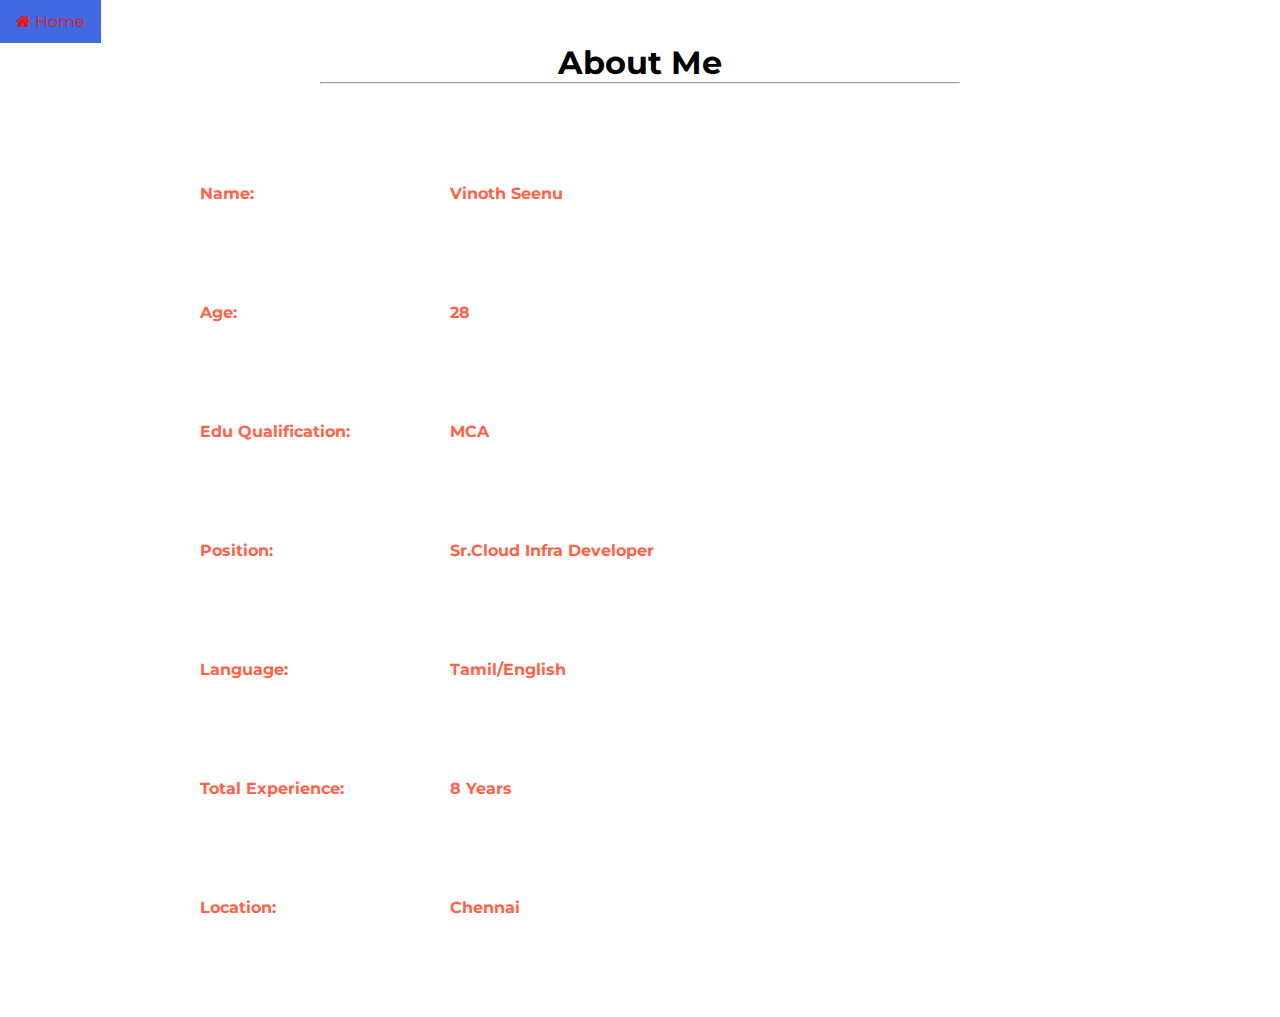
==== about.html @ c9cccf3f "new file changed" ====
<html>

<head>
    <title>About-Me</title>
    <meta charset="UTF-8">
    <meta name="viewport" content="width=device-width, initial-scale=1">
    <link rel="stylesheet" type="text/css" href="style.css">
    <link href="https://stackpath.bootstrapcdn.com/font-awesome/4.7.0/css/font-awesome.min.css" rel="stylesheet">
    <link href="https://fonts.googleapis.com/css2?family=Montserrat:wght@300;400;500;600;700;800;900&display=swap"
        rel="stylesheet">
        <style>
            table, th, td {
              border: 0px solid black;
            }
            table {
              border-spacing: 100px;
            }
            
        .avatar {
            vertical-align: middle;
            width: 50px;
            height: 50px;
            border-radius: 50%;
          }
          hr {
            width: 50%;
            margin-left: 25%;
            background-color:firebrick;
                }
        </style>
<div class="headerabout">
<body>
    <a href="index.html"><button class="btn"><i class="fa fa-home"></i> Home</button> </a> 
    <h1 style="text-align: center">About Me </h1>
    <hr>
    <table style="table-layout:auto;text-align: left;color:tomato"> 
        <tr>
            <th></th>
            <th>Name:</th>
            <th>Vinoth Seenu</th>
        </tr>
        <tr>
            <th></th>
            <th>Age: </th>
            <th>28</th>
        </tr>
        <tr>
            <th></th>
            <th> Edu Qualification: </th>
            <th>MCA</th>
        </tr>
        <tr>
            <th></th>
            <th>Position:</th>
            <th>Sr.Cloud Infra Developer</th>
        </tr>
        <tr>
            <th></th>
            <th>Language:</th>
            <th>Tamil/English</th>
        </tr>
        <tr>
            <th></th>
            <th>Total Experience:</th>
            <th>8 Years</th>
        </tr>
        <tr>
            <th></th>
            <th>Location:</th>
            <th>Chennai</th>
        </tr>
    </table>

</body>
</div>
</head>
</html>
---- style.css ----
*{
    margin: 0;
    padding: 0;
    box-sizing: border-box;
    font-family: 'Montserrat', sans-serif;
}

a{
    text-decoration: none;
}

a:hover{
    text-decoration: none;
}

ul{
    list-style: none;
}

.header{
    position: relative;
    width: 100%;
    height: 100vh;
    background-image: url(images/bg.jpeg);
    background-repeat: no-repeat;
    background-size: cover;
}
.header1{
    position: relative;
    width: 100%;
    height: 100vh;
    background-image: url(images/cool-background2.svg);
    background-size: cover;
    background-repeat: no-repeat;
}
.header2{
    position: relative;
    width: 100%;
    height: 100vh;
    background-image: url(images/cool-background2.svg);
    background-size: cover;
    background-repeat: no-repeat;
}


.header .navbar{
    width: 100%;
    height: 80px;
    display: flex;
    align-items: center;
    padding-top: 20px;
}


.logo a{
    text-decoration: none;
    color: rgb(218, 46, 46);
    display: block;
    font-size: 25px;
    font-weight: bold;
    margin-left: 15px;
}

.menu ul {
    margin-left: 200px;
}

.menu ul li{
    display: inline-block;
    margin-right: 15px;
    cursor: pointer;
    align-items: center;
    
}

.menu ul li a{
    text-decoration: none;
    color:rgb(219, 45, 45);
    font-size: 18px;
    font-weight: bold;
    letter-spacing: 1px;
    transition: 0.4s ease-in-out;
}

ul li a:hover{
    color: #5c53df;
}
.header .contact-info{
    color: rgb(222, 51, 51);
    margin-left: 400px;
    font-weight: bold;
}

.header .contact-info ul{
    margin-right: 0px;
}

.header .contact-info ul li{
    display: inline-block;
}

.header .contact-info ul li a{
    color: rgb(215, 50, 50);
    font-size: 15px;
    transition: all 0.3s;
}

.header .contact-info ul li a:hover{
    color:#c32865;
}

.header .contact-info ul li a.sep{
    margin: 0 28px;
    opacity: 0.3;
}


.banner{
    position: absolute;
    top: 35%;
    left: 0;
    color: rgb(214, 18, 18);
}

.app-text{
    padding-left: 440px
}

.app-text h3{
    margin-top: 100px;
    font-size: 10px;
    color: rgb(234, 228, 227);
    font-weight: 900;
    letter-spacing: 2px;
    text-transform: uppercase;
}

.app-text h1{
    font-size: 50px;
    position: relative;
    color: rgb(227, 225, 225);
    margin-top: 1px;
    font-weight: 700;
    line-height: 1.3;
}

.app-text h1 span{
    color: #090909;
}
.app-text h2{
    font-size: 40px;
    position: relative;
    color: rgb(227, 225, 225);
    margin-top: 1px;
    font-weight: 700;
    line-height: 1.3;
}

.app-text h2 span{
    color: #d91919;
}

.app-text p{
    font-size: 19px;
    margin: 30px 30px 30px 0;
    letter-spacing: 1px;
    color: rgb(12, 1, 1);
    padding-right: 250px;
    line-height: 1.5;
    letter-spacing: 3px;
}

.btn-group{
    display: flex;
    width: 100%;
    position: relative;
    margin-top: 20px;
}

.primary-btn:before{
    content: '';
    position: absolute;
    width: 400px;
    height: 1px;
    border-top: 1px solid rgb(233, 23, 23);
    top: 88%;
    left: 0;
}

.play-btn{
    display: flex;
    align-items: center;
    transition: all 0.3s;
}

.play-btn:hover .play-btn-inner i,
.play-btn:hover span{
    color: #c32865;
    transition: all 0.5s;
    border-color: #c32865;
}

.btn-group span{
    font-size: 20px;
    margin-left: 24px;
    color: rgb(10, 1, 1);
    cursor: pointer;
}

.play-btn-inner i{
    color: rgb(223, 12, 12);    
    font-size: 15px;
    display: inline-flex;
    width: 80px;
    height: 80px;
    padding-left: .25rem;
    -webkit-transition: border-color .3s ease-out;
    transition: border-color .3s ease-out;
    text-align: center;
    border: 1px solid rgb(223, 12, 12);
    border-radius: 50%;
    align-items: center;
    justify-content: center;
    cursor: pointer;
    
}

.social-icons{
    position: absolute;
    left: 70%;
    top: 3%; 
}

 
.social-icons ul li{
    width: 50px;
    height: 50px;
    display: inline-block;
}

.social-icons ul li a{
    display: block;
    color: hsl(213, 89%, 42%);
    text-align: center;
    padding: 12px 17px;
    font-size: 20px;
    font-weight: 700;
    border-radius: 10px;
    cursor: pointer;
    transition: all 0.5s;
}

.social-icons ul li a:hover{
    background: #c32865;
    color: #fff;
}

.copy-right{
    position:absolute;
    left: 50px;
    top: 4%;  
}

.copy-right p{
    color: #fff;
}

.menu1 ul {
    margin-right: 192px;
}
.menu1 ul li{
    display: inline-block;
    margin-right: 35px;
    cursor: pointer;
    align-items: center;
    
}

.menu1 ul li a{
    text-decoration: none;
    color:rgb(219, 45, 45);
    font-size: 20px;
    font-weight: bold;
    letter-spacing: -1px;
    transition: 0.4s ease-in-out;
}
body1 {
    background: url(images/cool-background\ \(1\).png) no-repeat;
    /* Keep the inherited background full size. */
    background-attachment: fixed; 
    background-size: cover;
    display: grid;
    align-items: center;
    justify-content: center;
    height: 100vh;
  }
  
  .container {
    width: 90rem;
    height: 120rem;
    box-shadow: 0 0 1rem 0 rgba(0, 0, 0, .2); 
    border-radius: 5px;
    position: relative;
    z-index: 1;
    background: inherit;
    overflow: hidden;
  }
  
  .container:before {
    content: "";
    position: absolute;
    background: inherit;
    z-index: -1;
    top: 0;
    left: 0;
    right: 0;
    bottom: 0;
    box-shadow: inset 0 0 2000px rgba(255, 255, 255, .5);
    filter: blur(400px);
    margin: -20px;
  }

  .flip-box {
    background-color: transparent;
    width: 120px;
    height: 10  px;
    border: 1px solid #f1f1f1;
    perspective: 1000px; /* Remove this if you don't want the 3D effect */
  }
  
  /* This container is needed to position the front and back side */
  .flip-box-inner {
    position: relative;
    width: 100%;
    height: 100%;
    text-align: center;
    transition: transform 0.8s;
    transform-style: preserve-3d;
  }
  
  /* Do an horizontal flip when you move the mouse over the flip box container */
  .flip-box:hover .flip-box-inner {
    transform: rotateY(180deg);
  }
  
  /* Position the front and back side */
  .flip-box-front, .flip-box-back {
    position: absolute;
    width: 100%;
    height: 100%;
    -webkit-backface-visibility: hidden; /* Safari */
    backface-visibility: hidden;
  }
  
  /* Style the front side (fallback if image is missing) */
  .flip-box-front {
    background-color: #bbb;
    color: black;
  }
  
  /* Style the back side */
  .flip-box-back {
    background-color:white;
    color: rgb(20, 1, 1);
    transform: rotateY(180deg);
  }
.btn {
  background-color:white;
  border: none;
  color: rgb(231, 23, 23);
  padding: 12px 16px;
  font-size: 16px;
  cursor: pointer;
}

/* Darker background on mouse-over */
.btn:hover {
  background-color: RoyalBlue;
}
.dot {
    height: 10px;
    width: 10px;
    background-color: green;
    border-radius: 50%;
    display: inline-block;
  }

  .styled {
    border: 0;
    line-height: 1;
    padding: 0 10px;
    font-size: 1rem;
    text-align: center;
    color: #fff;
    text-shadow: 1px 1px 1px #000;
    border-radius: 10px;
    background-color: rgba(220, 0, 0, 1);
    background-image: linear-gradient(to top left,
                                      rgba(0, 0, 0, .2),
                                      rgba(0, 0, 0, .2) 30%,
                                      rgba(0, 0, 0, 0));
    box-shadow: inset 2px 2px 3px rgba(230, 24, 24, 0.6),
                inset -2px -2px 3px rgba(0, 0, 0, .6);
}

.styled:hover {
    background-color: rgba(255, 0, 0, 1);
}

.styled:active {
    box-shadow: inset -2px -2px 3px rgba(255, 255, 255, .6),
                inset 2px 2px 3px rgba(0, 0, 0, .6);
}
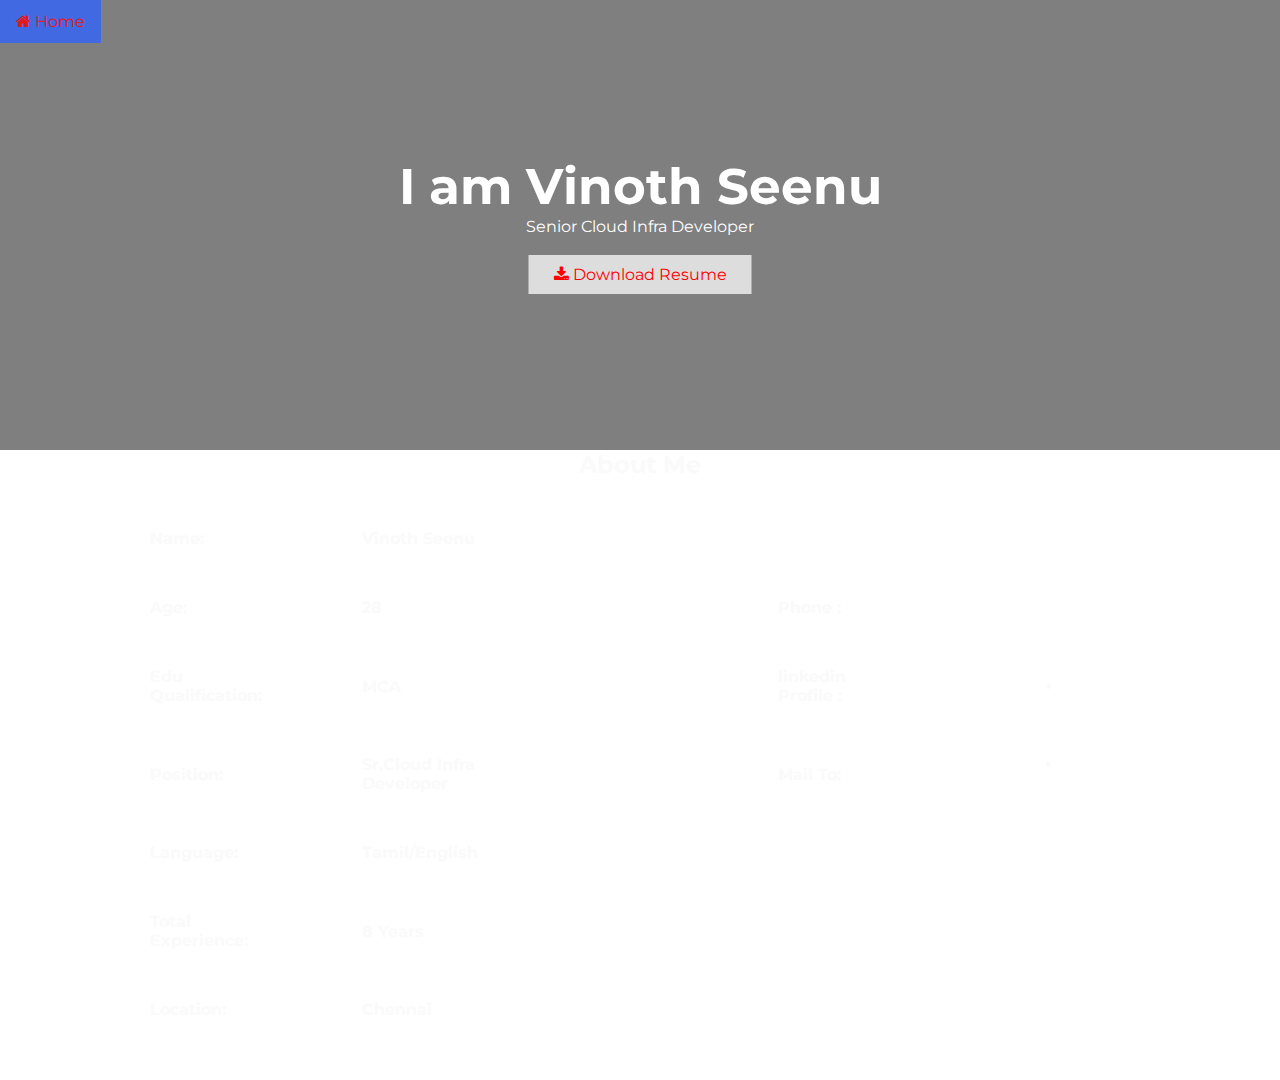
==== commit 34c351b3: "about updated" ====
--- a/about.html
+++ b/about.html
@@ -11,9 +11,10 @@
         <style>
             table, th, td {
               border: 0px solid black;
-            }
-            table {
-              border-spacing: 100px;
+              padding-top: 0px;
+              padding-bottom: 0px;
+              border-spacing: 50px;
+              padding-right: 50px;
             }
             
         .avatar {
@@ -22,55 +23,82 @@
             height: 50px;
             border-radius: 50%;
           }
-          hr {
-            width: 50%;
-            margin-left: 25%;
-            background-color:firebrick;
-                }
         </style>
-<div class="headerabout">
+
+      
+      <div class="hero-image">
+        <a href="index.html"><button class="btn"><i class="fa fa-home"></i> Home</button> </a>
+        <div class="hero-text">
+          <h1 style="font-size:50px">I am Vinoth Seenu</h1>
+          <p>Senior Cloud Infra Developer</p><p>&nbsp;&nbsp;</p>
+          <a href="Resume.pdf"><button style="color: red" class="btn"><i class="fa fa-download"></i> Download Resume</button> </a>
+
+        </div>
+      </div>
+      <div class="headerabout">
 <body>
-    <a href="index.html"><button class="btn"><i class="fa fa-home"></i> Home</button> </a> 
-    <h1 style="text-align: center">About Me </h1>
-    <hr>
-    <table style="table-layout:auto;text-align: left;color:tomato"> 
+<h2 style="text-align: center;color: rgb(250, 250, 250);">About Me</h2>
+    <table style="table-layout:auto;text-align: left;color:rgb(250, 250, 250)">
         <tr>
+            
             <th></th>
             <th>Name:</th>
-            <th>Vinoth Seenu</th>
+            <th >Vinoth Seenu</th>
+            <th></th>
+            <th></th>
+            
+            
         </tr>
         <tr>
             <th></th>
             <th>Age: </th>
-            <th>28</th>
+            <th >28</th>
+            <th></th>
+            <th></th>
+            <th> Phone :</th>
+            <th></th>
+            <th style="color: white">  <li><a href="https://wa.me/919841778195" class="phone-no" style="color: white">9841778195 </a></li></th>
+
         </tr>
         <tr>
             <th></th>
             <th> Edu Qualification: </th>
-            <th>MCA</th>
+            <th >MCA</th>
+            <th></th>
+            <th></th>
+            <th> linkedin Profile :</th>
+            <th></th>
+            <th>  <li><a href="https://www.linkedin.com/in/vinoth-seenu-b9b811133/" style="color: white"><i class="fa fa-linkedin"></i></a></li></th>
+
         </tr>
         <tr>
             <th></th>
             <th>Position:</th>
-            <th>Sr.Cloud Infra Developer</th>
+            <th  >Sr.Cloud Infra Developer</th>
+            <th></th>
+            <th></th>
+            <th> Mail To:</th>
+            <th></th>
+            <th>  <li><a href= "mailto:vinothseenu01@gmail.com" class="email" style="color: white" > vinothseenu01@gmail.com </a></li></th>
+
         </tr>
         <tr>
             <th></th>
             <th>Language:</th>
-            <th>Tamil/English</th>
+            <th >Tamil/English</th>
         </tr>
         <tr>
             <th></th>
             <th>Total Experience:</th>
-            <th>8 Years</th>
+            <th >8 Years</th>
         </tr>
         <tr>
             <th></th>
             <th>Location:</th>
-            <th>Chennai</th>
+            <th >Chennai</th>
         </tr>
     </table>
-
+    
 </body>
 </div>
 </head>
--- a/style.css
+++ b/style.css
@@ -41,7 +41,15 @@
     background-size: cover;
     background-repeat: no-repeat;
 }
-
+.headerabout{
+    position: relative;
+    width: 100vw;
+    height: 70%;
+
+    background-image: url(images/5344515.jpeg);
+    background-size:cover;
+    background-repeat:no-repeat;
+}
 
 .header .navbar{
     width: 100%;
@@ -411,3 +419,37 @@
     box-shadow: inset -2px -2px 3px rgba(255, 255, 255, .6),
                 inset 2px 2px 3px rgba(0, 0, 0, .6);
 }
+
+.hero-image {
+    background-image: linear-gradient(rgba(0, 0, 0, 0.5), rgba(0, 0, 0, 0.5)), url("images/PicsArt_02-24-10.15.52.jpg");
+    height: 50%;
+    background-position:center;
+    background-repeat: no-repeat;
+    background-size: cover;
+    position: relative;
+  }
+  
+  .hero-text {
+    text-align: center;
+    position: absolute;
+    top: 50%;
+    left: 50%;
+    transform: translate(-50%, -50%);
+    color: white;
+  }
+  
+  .hero-text button {
+    border: none;
+    outline: 0;
+    display: inline-block;
+    padding: 10px 25px;
+    color: black;
+    background-color: #ddd;
+    text-align: center;
+    cursor: pointer;
+  }
+  
+  .hero-text button:hover {
+    background-color: #555;
+    color: white;
+  }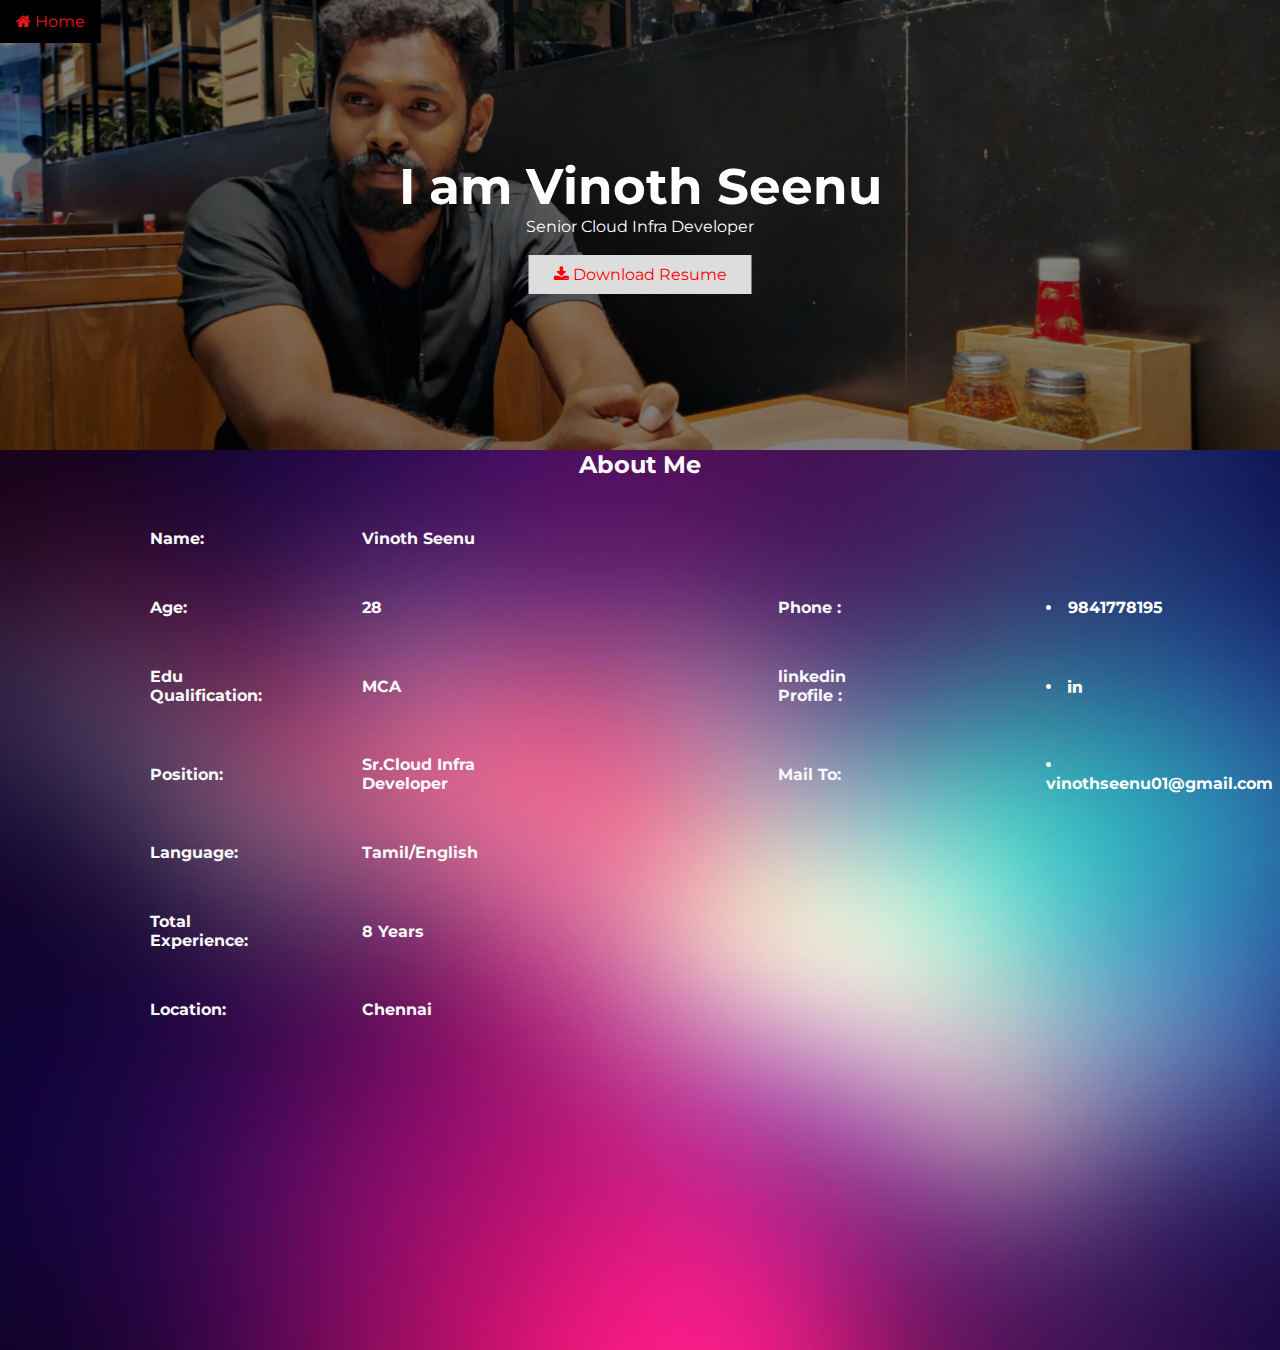
==== commit ba9aba39: "Add files via upload" ====
--- a/about.html
+++ b/about.html
@@ -27,7 +27,7 @@
 
       
       <div class="hero-image">
-        <a href="index.html"><button class="btn"><i class="fa fa-home"></i> Home</button> </a>
+        <a href="index.html"><button class="btn" style="background-color: black"><i class="fa fa-home"></i> Home</button> </a>
         <div class="hero-text">
           <h1 style="font-size:50px">I am Vinoth Seenu</h1>
           <p>Senior Cloud Infra Developer</p><p>&nbsp;&nbsp;</p>
--- a/style.css
+++ b/style.css
@@ -18,8 +18,8 @@
 }
 
 .header{
-    position: relative;
-    width: 100%;
+    position: -webkit-sticky;
+    width: 200vh;
     height: 100vh;
     background-image: url(images/bg.jpeg);
     background-repeat: no-repeat;
@@ -27,44 +27,44 @@
 }
 .header1{
     position: relative;
-    width: 100%;
-    height: 100vh;
+    width: auto;
+    height: auto;
     background-image: url(images/cool-background2.svg);
     background-size: cover;
     background-repeat: no-repeat;
 }
 .header2{
     position: relative;
-    width: 100%;
-    height: 100vh;
+    width: auto;
+    height: auto;
     background-image: url(images/cool-background2.svg);
     background-size: cover;
     background-repeat: no-repeat;
 }
 .headerabout{
     position: relative;
-    width: 100vw;
-    height: 70%;
-
+    width: auto;
+    height: 100vh;
     background-image: url(images/5344515.jpeg);
     background-size:cover;
     background-repeat:no-repeat;
 }
 
 .header .navbar{
-    width: 100%;
-    height: 80px;
-    display: flex;
+    width: auto;
+    height: auto;
+    display:-webkit-flex;
     align-items: center;
     padding-top: 20px;
+    padding-left: 20px;
 }
 
 
 .logo a{
     text-decoration: none;
-    color: rgb(218, 46, 46);
+    color: rgba(0, 0, 0, 0.858);
     display: block;
-    font-size: 25px;
+    font-size: 30px;
     font-weight: bold;
     margin-left: 15px;
 }
@@ -423,6 +423,7 @@
 .hero-image {
     background-image: linear-gradient(rgba(0, 0, 0, 0.5), rgba(0, 0, 0, 0.5)), url("images/PicsArt_02-24-10.15.52.jpg");
     height: 50%;
+   
     background-position:center;
     background-repeat: no-repeat;
     background-size: cover;
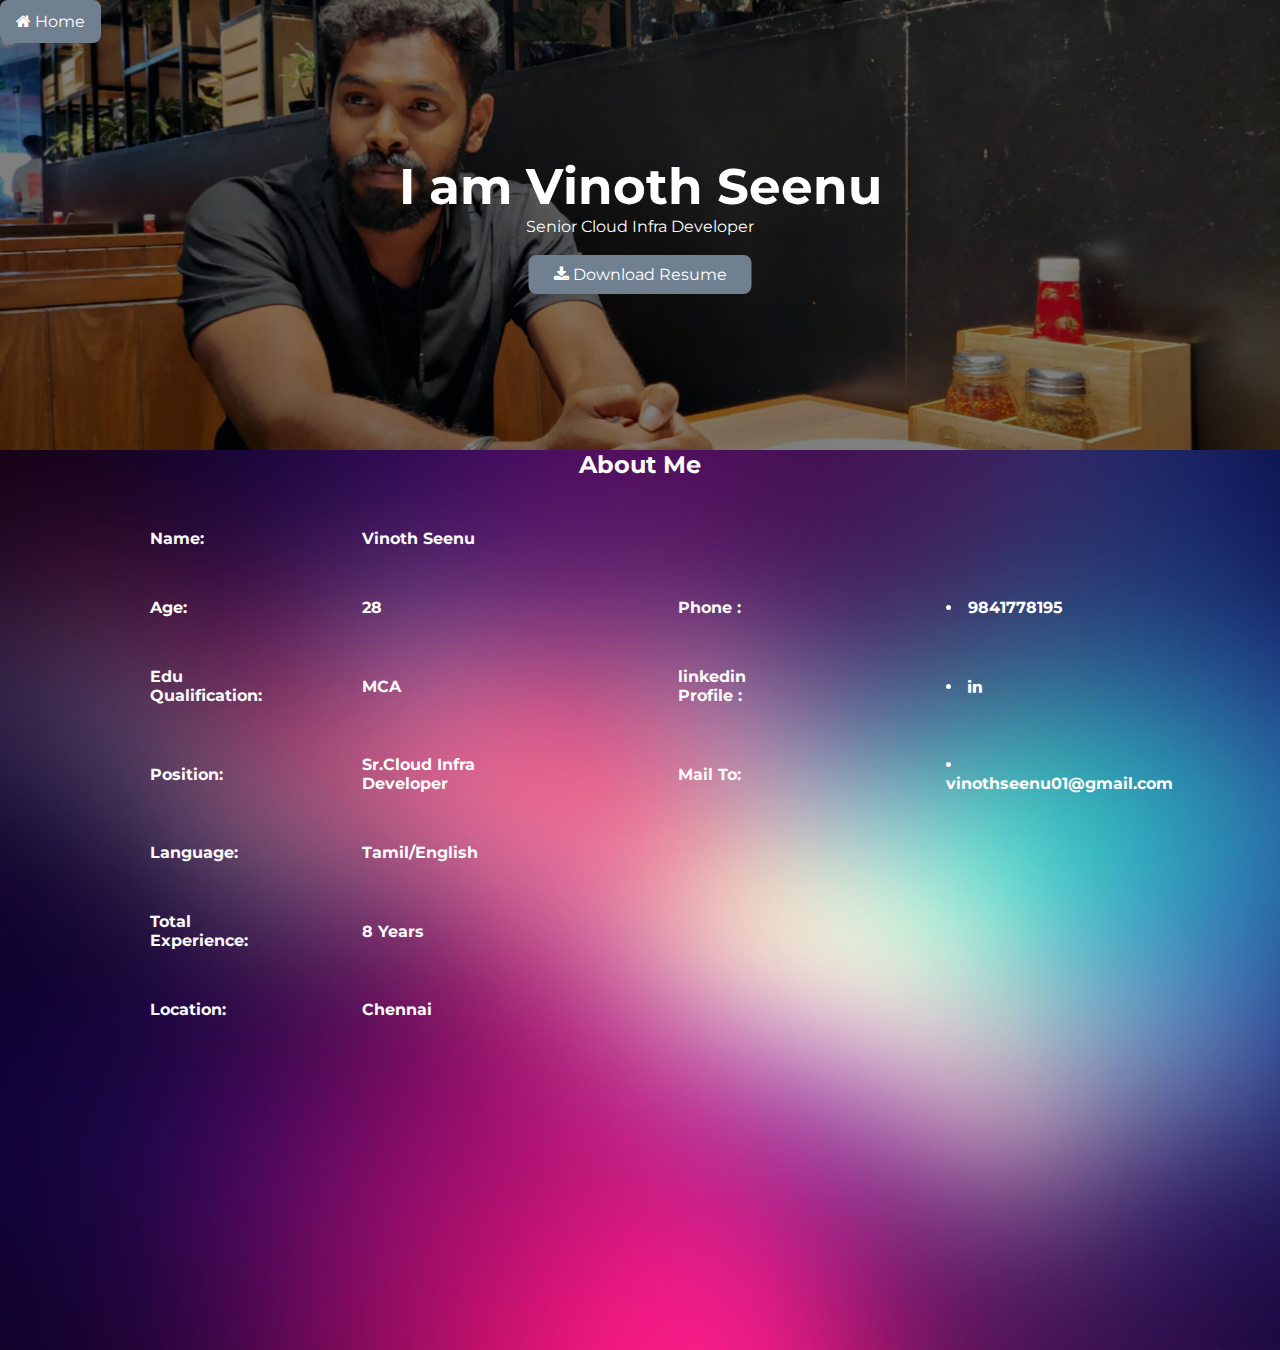
==== commit f18846c3: "Designs updated" ====
--- a/about.html
+++ b/about.html
@@ -15,6 +15,7 @@
               padding-bottom: 0px;
               border-spacing: 50px;
               padding-right: 50px;
+              
             }
             
         .avatar {
@@ -27,23 +28,25 @@
 
       
       <div class="hero-image">
-        <a href="index.html"><button class="btn" style="background-color: black"><i class="fa fa-home"></i> Home</button> </a>
+        <a href="index.html"><button style="color:white;border-radius: 8px;background-color:slategray;"class="btn"><i class="fa fa-home"></i> Home</button> </a>
         <div class="hero-text">
           <h1 style="font-size:50px">I am Vinoth Seenu</h1>
           <p>Senior Cloud Infra Developer</p><p>&nbsp;&nbsp;</p>
-          <a href="Resume.pdf"><button style="color: red" class="btn"><i class="fa fa-download"></i> Download Resume</button> </a>
-
+          <form method="get" action="Resume.pdf">
+          <button style="color:white;border-radius: 8px;background-color:slategray;"class="btn"><i class="fa fa-download"></i> Download Resume</button>
+          </form>
         </div>
       </div>
       <div class="headerabout">
 <body>
 <h2 style="text-align: center;color: rgb(250, 250, 250);">About Me</h2>
-    <table style="table-layout:auto;text-align: left;color:rgb(250, 250, 250)">
+    <table style="table-layout:auto;text-align: left;color:rgb(250, 250, 250); ">
         <tr>
             
             <th></th>
             <th>Name:</th>
             <th >Vinoth Seenu</th>
+            
             <th></th>
             <th></th>
             
@@ -53,7 +56,7 @@
             <th></th>
             <th>Age: </th>
             <th >28</th>
-            <th></th>
+            
             <th></th>
             <th> Phone :</th>
             <th></th>
@@ -64,7 +67,7 @@
             <th></th>
             <th> Edu Qualification: </th>
             <th >MCA</th>
-            <th></th>
+            
             <th></th>
             <th> linkedin Profile :</th>
             <th></th>
@@ -75,7 +78,7 @@
             <th></th>
             <th>Position:</th>
             <th  >Sr.Cloud Infra Developer</th>
-            <th></th>
+            
             <th></th>
             <th> Mail To:</th>
             <th></th>
--- a/style.css
+++ b/style.css
@@ -54,37 +54,37 @@
     width: auto;
     height: auto;
     display:-webkit-flex;
-    align-items: center;
-    padding-top: 20px;
+    background-color: rgba(0, 192, 226, 0.974);
+    align-items: center;
+    padding-top: 0px;
+    padding-bottom: 0px;
     padding-left: 20px;
 }
-
-
 .logo a{
     text-decoration: none;
-    color: rgba(0, 0, 0, 0.858);
+    color: white;
     display: block;
-    font-size: 30px;
+    font-size: 21px;
     font-weight: bold;
     margin-left: 15px;
 }
-
 .menu ul {
-    margin-left: 200px;
+    margin-left: 100px;
 }
 
 .menu ul li{
     display: inline-block;
     margin-right: 15px;
-    cursor: pointer;
-    align-items: center;
+    cursor:context-menu;
+    align-items: center;
+    text-align: center;    
     
 }
 
 .menu ul li a{
     text-decoration: none;
     color:rgb(219, 45, 45);
-    font-size: 18px;
+    font-size: 15px;
     font-weight: bold;
     letter-spacing: 1px;
     transition: 0.4s ease-in-out;
@@ -95,7 +95,7 @@
 }
 .header .contact-info{
     color: rgb(222, 51, 51);
-    margin-left: 400px;
+    margin-left: 300px;
     font-weight: bold;
 }
 
